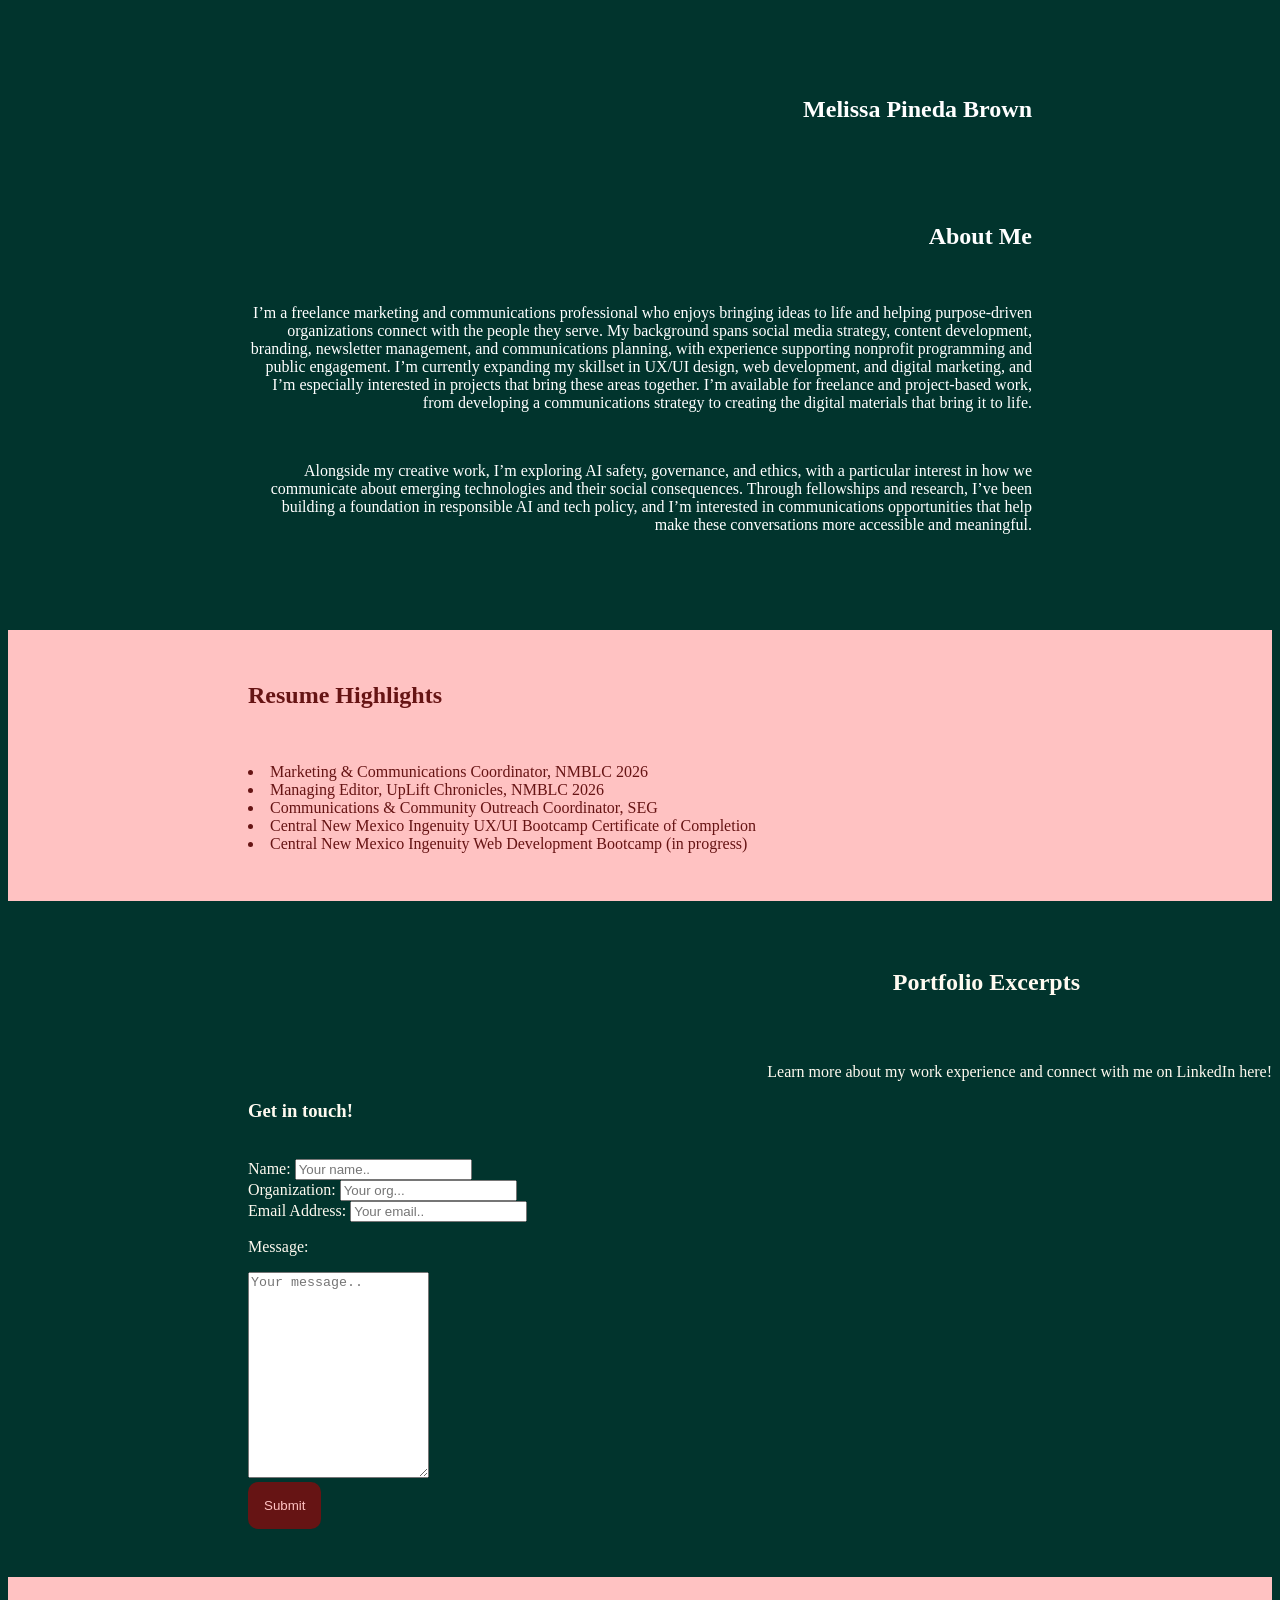
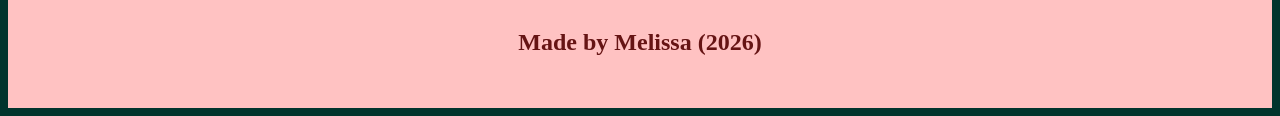
==== index.html @ 3ac18556 "update on website" ====
<!doctype html>
<html lang="en">
<head>
    <meta charset="UTF-8" />
    <meta name="viewport" content="width=device-width, initial-scale=1.0" />
    <title>Vite App</title>
    <link href="/src/index.css" rel="stylesheet">

</head>
  <section>
    <header>
        <h1 class="text-4xl font-bold"> Melissa Pineda Brown </h1>
    </header>
  </section>
<body>
<section>

    <section>
        <div class="about-me">
        <h2 class="text-3xl text-right">About Me</h2>
        <br>
        <p class="leading-8"> I’m a freelance marketing and communications professional who enjoys bringing ideas to life and helping purpose-driven organizations connect with the people they serve. My background spans social media strategy, content development, branding, newsletter management, and communications planning, with experience supporting nonprofit programming and public engagement. I’m currently expanding my skillset in UX/UI design, web development, and digital marketing, and I’m especially interested in projects that bring these areas together. I’m available for freelance and project-based work, from developing a communications strategy to creating the digital materials that bring it to life.</p>
        <br>
            <p class="leading-8"> Alongside my creative work, I’m exploring AI safety, governance, and ethics, with a particular interest in how we communicate about emerging technologies and their social consequences. Through fellowships and research, I’ve been building a foundation in responsible AI and tech policy, and I’m interested in communications opportunities that help make these conversations more accessible and meaningful.</p>
        </div>
    </section>

    <section>
        <div class="resume-highlights">
            <h2 class="text-3xl"> Resume Highlights </h2>
        <p>
        <br>
        <li class="my-5"> Marketing & Communications Coordinator, NMBLC 2026 </li>
        <li class="my-5"> Managing Editor, UpLift Chronicles, NMBLC 2026 </li>
        <li class="my-5"> Communications & Community Outreach Coordinator, SEG </li>
        <li class="my-5"> Central New Mexico Ingenuity UX/UI Bootcamp Certificate of Completion  </li>
        <li class="my-5"> Central New Mexico Ingenuity Web Development Bootcamp (in progress) </li>
        </p>
        </div>
    </section>


    <section>
        <div class="portfolio-examples"></div>
            <h2 class="text-3xl text-right"> Portfolio Excerpts </h2>
            <div class="flex flex-row justify-center items-center items-stretch">
            <div class="bg-[#ffc2c2] w-80 h-80 my-10 mx-10 rounded-2xl hover:scale-125 hover:bg-[#F4A0A0] text-pink-950"> </div>
            <div class="bg-[#ffc2c2] w-80 h-80 my-10 mx-10 rounded-2xl hover:scale-125 hover:bg-[#F4A0A0] text-pink-950"> </div>
            <div class="bg-[#ffc2c2] w-80 h-80 my-10 mx-10 rounded-2xl hover:scale-125 hover:bg-[#F4A0A0]"> </div>
            </div>
        <div class="text-center text-3xl my-20 text-white"> Learn more about my work experience and connect with me on LinkedIn here! </div>
    </section>

    <section>
        <div class="contact-melissa">
            <h1 class="text-3xl font-bold"> Get in touch!</h1>
            <br>
            <form>
                <div>
                    <label for="name"> Name: </label>
                        <input type="text" id="name" name="name" placeholder="Your name..">
                </div>
                <div>
                    <label for="organization"> Organization: </label>
                        <input type="text" id="organization" name="organization" placeholder="Your org...">
                </div>
                <div>
                    <label for="email"> Email Address: </label>
                        <input type="email" id="email" name="email" placeholder="Your email..">
                </div>
                <div>
            <p>Message:</p>
                <textarea id="message" name="message" placeholder="Your message.." style="height:200px"></textarea>
                </div>
            </form>
            <button> Submit </button>
        </div>
    </section>


    <footer>
        <h2> Made by Melissa (2026) </h2>
    </footer>

</section>
<script type="module" src="/src/main.js"></script>
</body>
</html>
---- src/index.css ----
@import "tailwindcss";
@import "flowbite/src/themes/default.css";
@plugin "flowbite/plugin";
@source "../node_modules/flowbite";


header {
    background-color: #01342d;
    margin-top: 6em;
    padding-right: 15em;
    padding-bottom: 2em;
    color: #ffffff;
}

.about-me {
    padding-left: 15em;
    padding-right: 15em;
    padding-bottom: 5em;
    margin-top: 3em;
    color: #ffffff;
}

body {
    background-color: #01342d;
    font-family: "Bodoni 72";
    color: floralwhite;
    display: block;
    text-align: right;
}

.resume-highlights {
    background-color: #ffc2c2;
    padding-left: 15em;
    padding-top: 2em;
    padding-bottom: 2em;
    color: #661414;
    text-align: left;
}

/*.resume-highlights h2 {*/
/*    padding-bottom: 5em;*/
/*}*/

.portfolio-examples {
    background-color: #01342d;
    text-align: right;
}

/*.flex-grid-thirds > * {*/
/*    display: grid;*/
/*    border: 2px dotted #ffffff;*/
/*    border-radius: 15px;*/
/*    background-color: rosybrown;*/
/*    justify-content: space-evenly;*/
/*    grid-auto-columns: auto;*/
/*    height: 30em;*/
/*    width: 25em;*/
/*}*/

div ~ h2 {
    padding-top: 2em;
    padding-bottom: 2em;
    padding-right: 8em;
}

.contact-melissa {
    text-align: left;
    margin-left: 15em;
}

div ~ p {
    margin-top: 2em;
    margin-bottom: 2em;
}

button {
    background-color: #661414;
    border: none;
    color: white;
    border-radius: 10px;
    padding: 16px;
    color: #ffc2c2
}

footer {
    background-color: #ffc2c2;
    text-align: center;
    padding-block: 2em;
    color: #661414;
    margin-top: 3em;
}
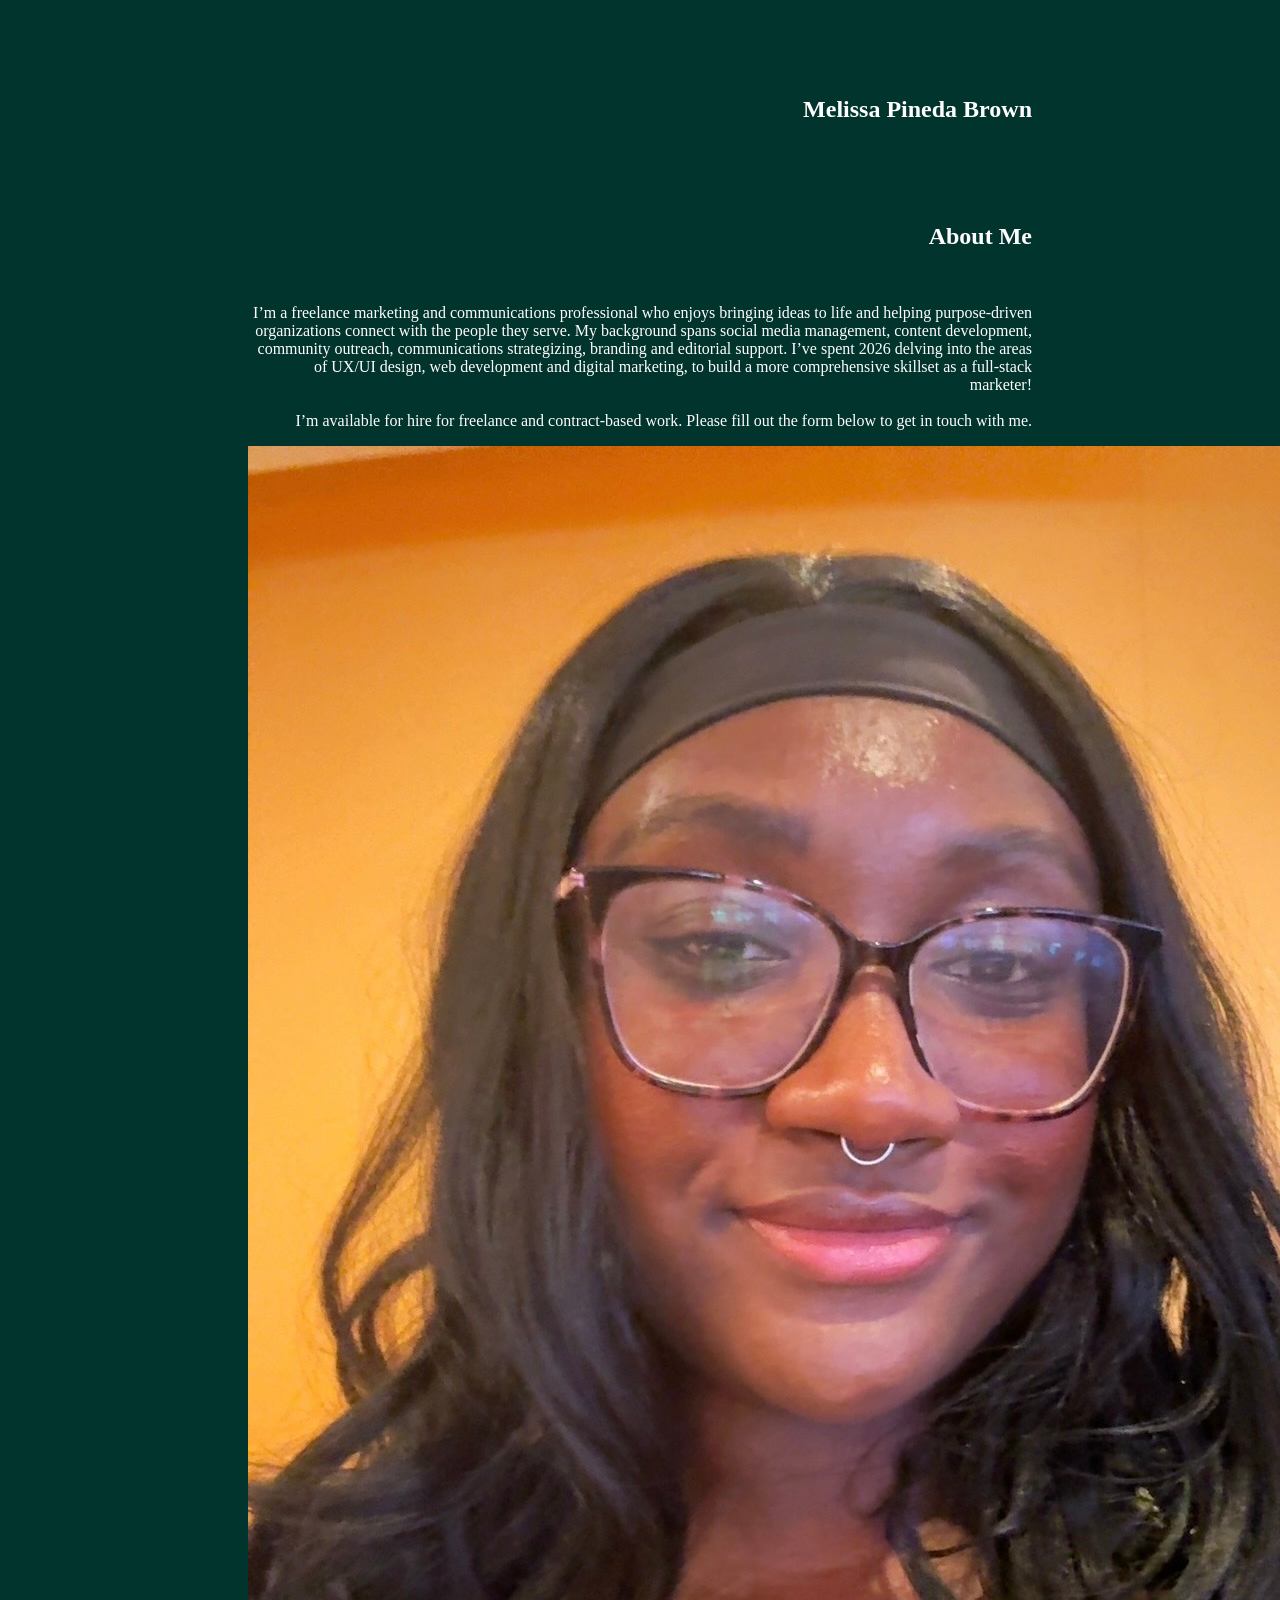
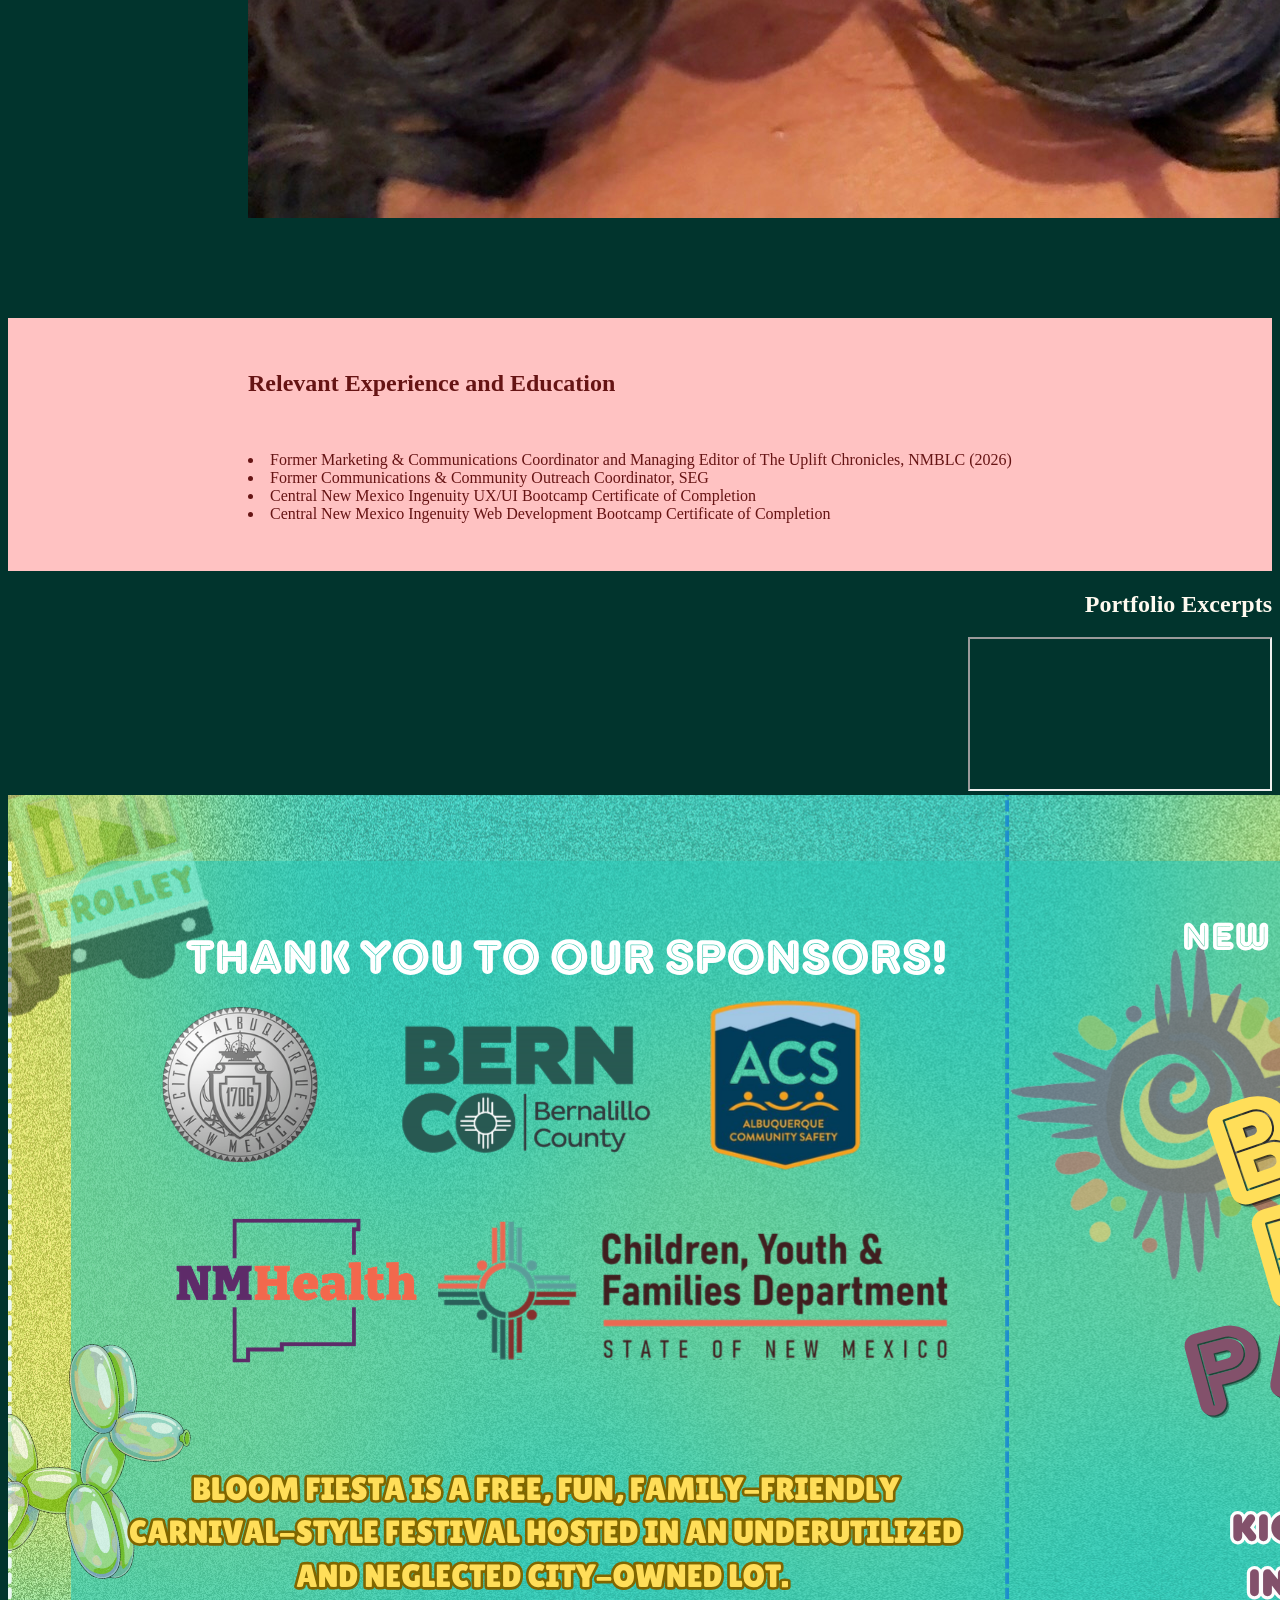
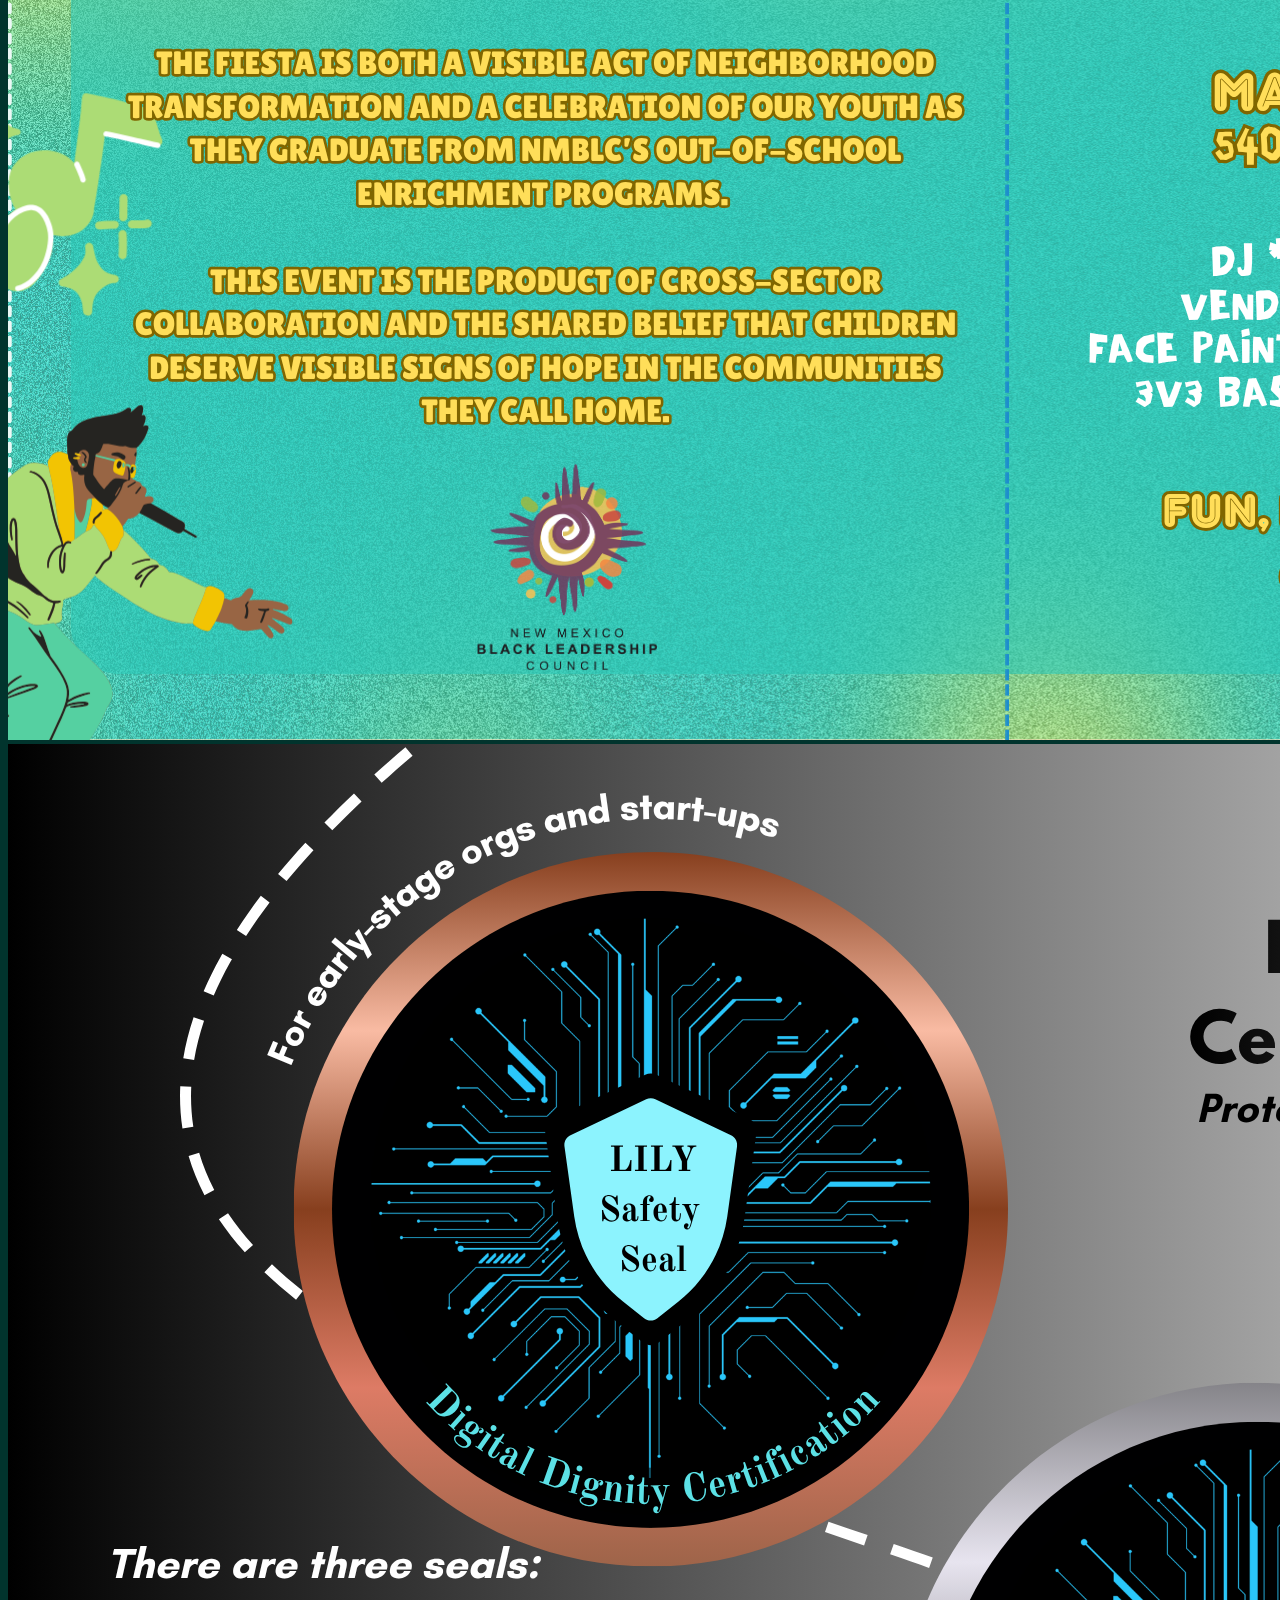
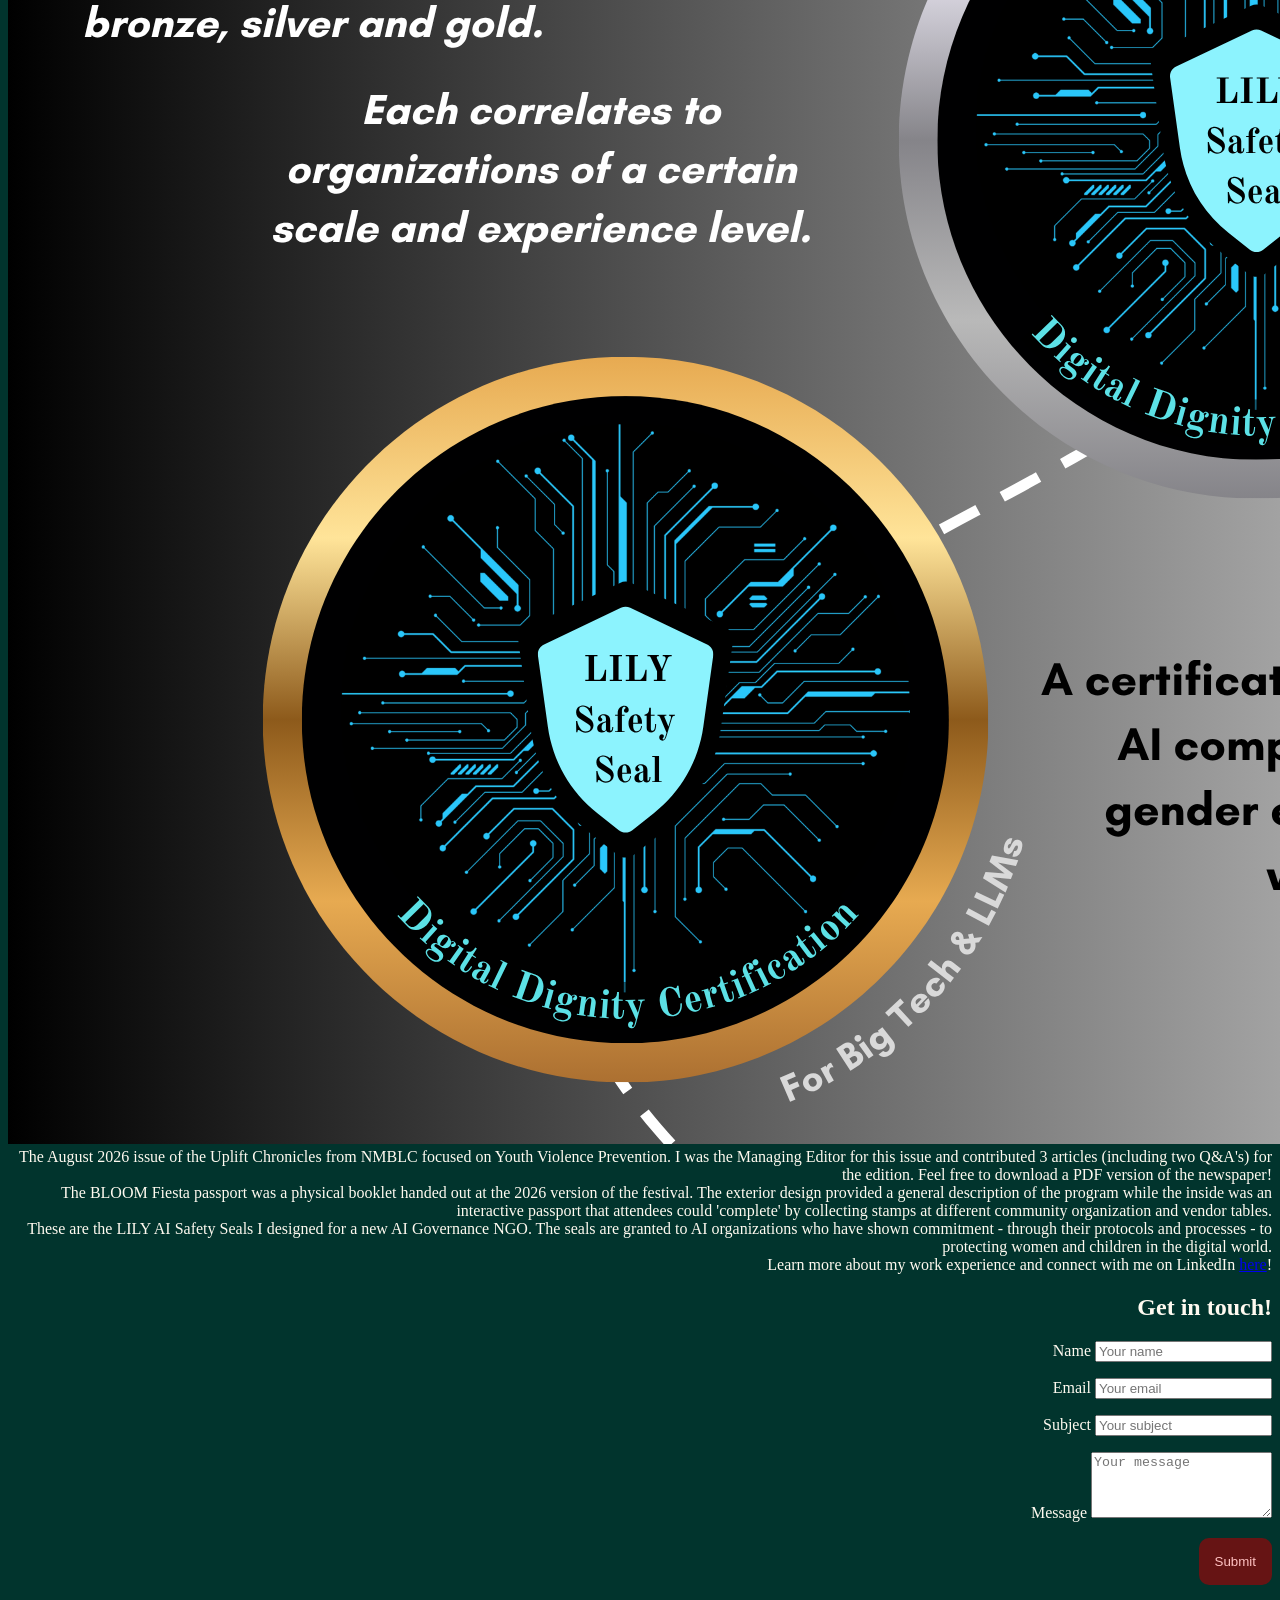
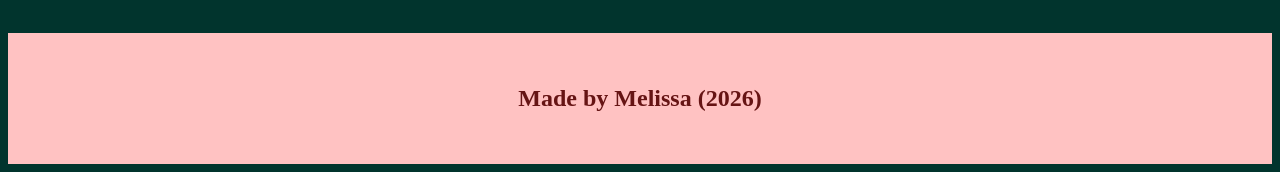
==== commit bf43cc2d: "publish tailwind" ====
--- a/index.html
+++ b/index.html
@@ -17,65 +17,81 @@
 
     <section>
         <div class="about-me">
-        <h2 class="text-3xl text-right">About Me</h2>
-        <br>
-        <p class="leading-8"> I’m a freelance marketing and communications professional who enjoys bringing ideas to life and helping purpose-driven organizations connect with the people they serve. My background spans social media strategy, content development, branding, newsletter management, and communications planning, with experience supporting nonprofit programming and public engagement. I’m currently expanding my skillset in UX/UI design, web development, and digital marketing, and I’m especially interested in projects that bring these areas together. I’m available for freelance and project-based work, from developing a communications strategy to creating the digital materials that bring it to life.</p>
-        <br>
-            <p class="leading-8"> Alongside my creative work, I’m exploring AI safety, governance, and ethics, with a particular interest in how we communicate about emerging technologies and their social consequences. Through fellowships and research, I’ve been building a foundation in responsible AI and tech policy, and I’m interested in communications opportunities that help make these conversations more accessible and meaningful.</p>
+        <h2 class="text-4xl text-left">About Me</h2>
+            <br>
+            <div class="flex flex-row gap-10">
+        <p class="leading-8 text-left max-w-[60%]"> I’m a freelance marketing and communications professional who enjoys bringing ideas to life and helping purpose-driven organizations connect with the people they serve. My background spans social media management, content development, community outreach, communications strategizing, branding and editorial support. I’ve spent 2026 delving into the areas of UX/UI design, web development and digital marketing, to build a more comprehensive skillset as a full-stack marketer!
+            <br>
+            <br>
+            I’m available for hire for freelance and contract-based work. Please fill out the form below to get in touch with me. <p/>
+            <img class="w-90 align-right" src="documentation/IMG_3417.jpg"/>
+        </div>
         </div>
     </section>
 
     <section>
         <div class="resume-highlights">
-            <h2 class="text-3xl"> Resume Highlights </h2>
+            <h2 class="text-4xl"> Relevant Experience and Education </h2>
         <p>
         <br>
-        <li class="my-5"> Marketing & Communications Coordinator, NMBLC 2026 </li>
-        <li class="my-5"> Managing Editor, UpLift Chronicles, NMBLC 2026 </li>
-        <li class="my-5"> Communications & Community Outreach Coordinator, SEG </li>
+        <li class="my-5"> Former Marketing & Communications Coordinator and Managing Editor of The Uplift Chronicles, NMBLC (2026) </li>
+        <li class="my-5"> Former Communications & Community Outreach Coordinator, SEG </li>
         <li class="my-5"> Central New Mexico Ingenuity UX/UI Bootcamp Certificate of Completion  </li>
-        <li class="my-5"> Central New Mexico Ingenuity Web Development Bootcamp (in progress) </li>
+        <li class="my-5"> Central New Mexico Ingenuity Web Development Bootcamp Certificate of Completion </li>
         </p>
         </div>
     </section>
 
 
     <section>
-        <div class="portfolio-examples"></div>
-            <h2 class="text-3xl text-right"> Portfolio Excerpts </h2>
-            <div class="flex flex-row justify-center items-center items-stretch">
-            <div class="bg-[#ffc2c2] w-80 h-80 my-10 mx-10 rounded-2xl hover:scale-125 hover:bg-[#F4A0A0] text-pink-950"> </div>
-            <div class="bg-[#ffc2c2] w-80 h-80 my-10 mx-10 rounded-2xl hover:scale-125 hover:bg-[#F4A0A0] text-pink-950"> </div>
-            <div class="bg-[#ffc2c2] w-80 h-80 my-10 mx-10 rounded-2xl hover:scale-125 hover:bg-[#F4A0A0]"> </div>
+        <div class="portfolio-examples">
+            <h2 class="text-4xl text-right py-15 mx-30"> Portfolio Excerpts </h2>
+            <div class="flex flex-row justify-center items-center">
+            <div class="bg-[#ffc2c2] w-80 h-80 my-4 mx-10 rounded-2xl hover:scale-200 hover:bg-[#F4A0A0] text-pink-950 transition-transform duration-300 ease-in-out"> <iframe class="ml-4 object-center object-scale-down w-[90%] h-[100%]" src="documentation/UC0926.pdf"> </iframe> </div>
+            <div class="bg-[#ffc2c2] w-104 h-80 my-4 mx-10 rounded-2xl hover:scale-200 hover:bg-[#F4A0A0] text-pink-950 flex items-center justify-center transition-transform duration-300 ease-in-out"> <img class="my-5 w-[90%] h-[90%]" src="documentation/BFPassportOutside.png"/> </div>
+            <div class="bg-[#ffc2c2] w-80 h-80 my-4 mx-10 rounded-2xl hover:scale-200 hover:bg-[#F4A0A0] text-pink-950 flex items-center justify-center transition-transform duration-300 ease-in-out"> <img class="my-5 object-scale-down w-[90%] h-[90%]" src="documentation/SafetySeals.png"/></div>
             </div>
-        <div class="text-center text-3xl my-20 text-white"> Learn more about my work experience and connect with me on LinkedIn here! </div>
+        </div>
+        <div class="flex flex-row mx-35 gap-20">
+            <div class="text-white text-center w-[30%] px-2"> The August 2026 issue of the Uplift Chronicles from NMBLC focused on Youth Violence Prevention. I was the Managing Editor for this issue and contributed 3 articles (including two Q&A's) for the edition. Feel free to download a PDF version of the newspaper! </div>
+            <div class="text-white w-[40%] text-center px-1"> The BLOOM Fiesta passport was a physical booklet handed out at the 2026 version of the festival. The exterior design provided a general description of the program while the inside was an interactive passport that attendees could 'complete' by collecting stamps at different community organization and vendor tables. </div>
+            <div class="text-white text-center w-[30%] px-2"> These are the LILY AI Safety Seals I designed for a new AI Governance NGO. The seals are granted to AI organizations who have shown commitment - through their protocols and processes - to protecting women and children in the digital world. </div>
+        </div>
+
+        <div class="text-center text-3xl py-20 text-white"> Learn more about my work experience and connect with me on LinkedIn <a href="https://www.linkedin.com/in/melissa-pineda-brown/">here</a>! </div>
     </section>
 
-    <section>
-        <div class="contact-melissa">
-            <h1 class="text-3xl font-bold"> Get in touch!</h1>
-            <br>
-            <form>
-                <div>
-                    <label for="name"> Name: </label>
-                        <input type="text" id="name" name="name" placeholder="Your name..">
+    <section class="py-10" >
+        <div class="container mx-auto px-4">
+            <h2 class="text-4xl font-bold mb-4">Get in touch!</h2>
+            <form id="contact-form" class="bg-white p-6 shadow-md rounded" novalidate>
+                <div class="mb-4">
+                    <label for="name" class="block text-sm font-bold mb-2 text-black text-left">Name</label>
+                    <input type="text" name="name" id="name" class="w-full px-4 py-2 border rounded" placeholder="Your name">
+                    <p id="nameError" class="hidden mt-2 text-sm text-red-600"></p>
                 </div>
-                <div>
-                    <label for="organization"> Organization: </label>
-                        <input type="text" id="organization" name="organization" placeholder="Your org...">
+                <div class="mb-4">
+                    <label for="email" class="block text-sm font-bold mb-2 text-black text-left">Email</label>
+                    <input type="email" name="email" id="email" class="w-full px-4  xy-none py-2 border rounded" placeholder="Your email">
+                    <p id="emailError" class="hidden mt-2 text-sm text-red-600 dark:text-red-500"></p>
                 </div>
-                <div>
-                    <label for="email"> Email Address: </label>
-                        <input type="email" id="email" name="email" placeholder="Your email..">
+                <div class="mb-4">
+                    <label for="subject" class="block text-sm font-bold mb-2 text-black text-left">Subject</label>
+                    <input type="text" id="subject" name="subject" class="w-full px-4  xy-none py-2 border rounded" placeholder="Your subject">
+                    <p id="subjectError" class="hidden mt-2 text-sm text-red-600"></p>
                 </div>
-                <div>
-            <p>Message:</p>
-                <textarea id="message" name="message" placeholder="Your message.." style="height:200px"></textarea>
+                <div class="mb-4">
+                    <label for="message" class="block text-sm font-bold mb-2 text-black text-left">Message</label>
+                    <textarea id="message" name="message" class="w-full px-4 py-2 border rounded" rows="4" placeholder="Your message"></textarea>
+                    <p id="messageError" class="hidden mt-2 text-sm text-red-600"></p>
+                </div>
+                <button type="submit" class="bg-pink-950 text-[#ffc2c2] px-4 py-2 rounded">Submit</button>
+                <div  class="hidden p-4 my-4 text-sm rounded-lg" id="status" role="alert">
                 </div>
             </form>
-            <button> Submit </button>
         </div>
     </section>
+
 
 
     <footer>
